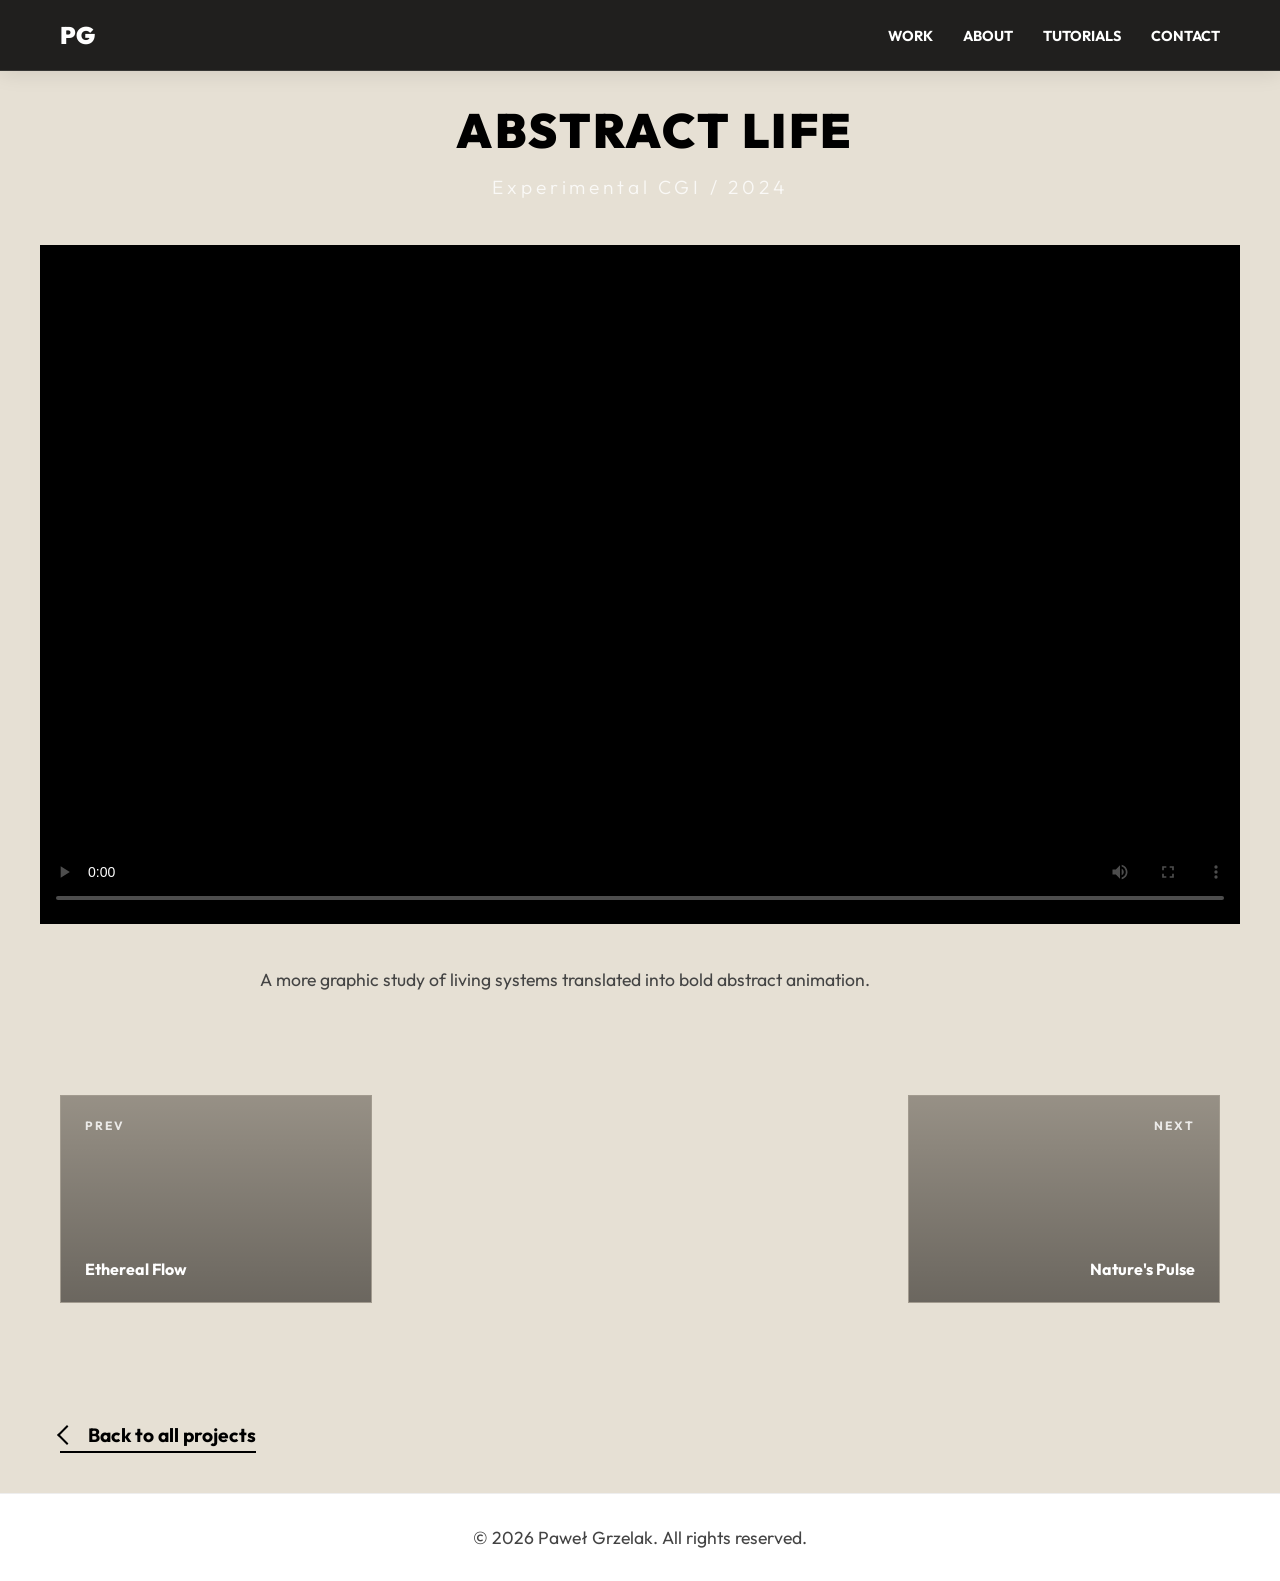
==== abstract-life/index.html @ cb913d97 "Switch project pages to folder routes" ====
<!DOCTYPE html>
<html lang="en">
<head>
    <meta charset="UTF-8">
    <meta name="viewport" content="width=device-width, initial-scale=1.0">
    <title>Project Title | Paweł Grzelak</title>
    <link rel="preconnect" href="https://fonts.googleapis.com">
    <link rel="preconnect" href="https://fonts.gstatic.com" crossorigin>
    <link href="https://fonts.googleapis.com/css2?family=Outfit:wght@300;400;700;900&display=swap" rel="stylesheet">
    <link rel="stylesheet" href="../style.css">
</head>
<body data-page="project" data-project="abstract-life">

    <nav id="main-nav" class="visible" style="transform: translateY(0); background: var(--nav-bg);">
        <div class="nav-container">
            <a href="../" class="logo">PG</a>
            <ul class="nav-links">
                <li><a href="../#work">Work</a></li>
                <li><a href="../#about">About</a></li>
                <li><a href="../#tutorials">Tutorials</a></li>
                <li><a href="../#contact">Contact</a></li>
            </ul>
        </div>
    </nav>

    <main>
        <header class="project-header">
            <h1 class="section-title project-title" style="border: none; margin-bottom: 10px;">Project Title</h1>
            <p class="artist-subtitle project-subtitle">Category / Year</p>
        </header>

        <div class="project-video-container">
            <video class="project-video" controls poster="../assets/placeholder-poster.jpg">
                <source class="project-video-source" src="../assets/placeholder-video.mp4" type="video/mp4">
                Your browser does not support the video tag.
            </video>
        </div>

        <div class="project-description">
            <p class="project-copy">Lorem ipsum dolor sit amet, consectetur adipiscing elit.</p>
        </div>

        <section class="project-pagination" aria-label="Project navigation">
            <div class="project-nav-links">
                <a href="../ethereal-flow/" class="project-nav-link project-nav-prev">
                    <span class="project-nav-label">Prev</span>
                    <strong class="project-nav-name">Previous Project</strong>
                </a>
                <a href="../natures-pulse/" class="project-nav-link project-nav-next">
                    <span class="project-nav-label">Next</span>
                    <strong class="project-nav-name">Next Project</strong>
                </a>
            </div>
            <a href="../" class="back-link">
                <span class="back-link-arrow" aria-hidden="true"></span>
                <span>Back to all projects</span>
            </a>
        </section>
    </main>

    <footer>
        <div class="container">
            <p>&copy; 2026 Paweł Grzelak. All rights reserved.</p>
        </div>
    </footer>

    <script src="../script.js"></script>
</body>
</html>
---- style.css ----
:root {
    --bg-color: #0a0a0a;
    --text-color: #ffffff;
    --accent-color: #ffffff;
    --secondary-text: #888888;
    --font-main: 'Outfit', sans-serif;
    --nav-bg: rgba(10, 10, 10, 0.9);
}

@view-transition {
    navigation: auto;
}

* {
    margin: 0;
    padding: 0;
    box-sizing: border-box;
}

html {
    scroll-behavior: smooth;
    /* Hide scrollbar for all browsers */
    scrollbar-width: none; /* Firefox */
    -ms-overflow-style: none; /* IE and Edge */
}

html.disable-smooth-scroll {
    scroll-behavior: auto;
}

/* Hide scrollbar for Chrome, Safari and Opera */
html::-webkit-scrollbar {
    display: none;
}

body {
    font-family: var(--font-main);
    background-color: var(--bg-color);
    color: var(--text-color);
    overflow-x: hidden;
    /* Hide scrollbar for all browsers */
    scrollbar-width: none; /* Firefox */
    -ms-overflow-style: none; /* IE and Edge */
}

/* Hide scrollbar for Chrome, Safari and Opera */
body::-webkit-scrollbar {
    display: none;
}

/* Typography */
h1, h2, h3 {
    font-weight: 900;
    text-transform: uppercase;
    letter-spacing: 0.05em;
}

a {
    text-decoration: none;
    color: inherit;
    transition: opacity 0.3s;
}

a:hover {
    opacity: 0.7;
}

/* Main Content - Light Mode */
main {
    background-color: #e6e0d4; /* Warmer beige from reference */
    background-image: url('assets/noise.png'); /* Subtle noise texture */
    background-repeat: repeat;
    color: #000000;
    position: relative;
    z-index: 10;
}

/* Typography Overrides for Light Mode */
.section-title {
    border-left-color: #000;
    color: #000;
}

/* Landing Page */
#landing {
    position: relative;
    height: 100vh;
    width: 100vw;
    display: flex;
    flex-direction: column;
    justify-content: center;
    align-items: center;
    overflow: hidden;
    background-color: var(--bg-color); /* Keep landing dark */
    color: var(--text-color);
}

.video-wrapper {
    position: absolute;
    inset: 0;
    overflow: hidden;
    z-index: 0;
}

.bg-video {
    position: absolute;
    inset: 0;
    width: 100%;
    height: 100%;
    object-fit: cover;
    background: #000; /* Fallback while loading */
}

/* Show only the appropriate orientation video */
.bg-video.desktop {
    display: none;
}

.bg-video.mobile {
    display: block;
}

@media (min-width: 768px) {
    .bg-video.desktop {
        display: block;
    }
    
    .bg-video.mobile {
        display: none;
    }
}

.overlay-gradient {
    position: absolute;
    top: 0;
    left: 0;
    width: 100%;
    height: 100%;
    background: linear-gradient(to bottom, rgba(0,0,0,0.3) 0%, rgba(0,0,0,0.6) 100%);
}

.landing-content {
    z-index: 1;
    text-align: center;
    padding: 20px;
    animation: fadeIn 1.5s ease-out;
}

.artist-name {
    font-size: 4rem; /* Mobile default */
    margin-bottom: 10px;
    text-shadow: 0 4px 10px rgba(0,0,0,0.5);
}

.artist-subtitle {
    font-size: 1.2rem;
    font-weight: 300;
    letter-spacing: 0.2em;
    color: rgba(255,255,255,0.8);
}

/* Scroll Indicator */
.scroll-indicator {
    position: fixed;
    bottom: 40px;
    left: 50%;
    transform: translateX(-50%);
    z-index: 99;
    display: flex;
    flex-direction: column;
    align-items: center;
    gap: 10px;
    opacity: 0.8;
    transition: opacity 0.3s ease;
}

.scroll-indicator.hidden {
    opacity: 0;
    pointer-events: none;
}

.mouse {
    width: 26px;
    height: 40px;
    border: 2px solid #fff;
    border-radius: 20px;
    position: relative;
    transition: border-color 0.3s ease;
}

.scroll-indicator.dark .mouse {
    border-color: #000;
}

.wheel {
    width: 4px;
    height: 8px;
    background: #fff;
    border-radius: 2px;
    position: absolute;
    top: 6px;
    left: 50%;
    transform: translateX(-50%);
    animation: scrollWheel 2s infinite;
    transition: background-color 0.3s ease;
}

.scroll-indicator.dark .wheel {
    background: #000;
}

.arrow span {
    display: block;
    width: 10px;
    height: 10px;
    border-bottom: 2px solid #fff;
    border-right: 2px solid #fff;
    transform: rotate(45deg);
    margin: -4px;
    animation: scrollArrow 2s infinite;
    transition: border-color 0.3s ease;
}

.scroll-indicator.dark .arrow span {
    border-bottom-color: #000;
    border-right-color: #000;
}

.arrow span:nth-child(2) { animation-delay: 0.2s; }
.arrow span:nth-child(3) { animation-delay: 0.4s; }

/* Navigation */
#main-nav {
    position: fixed;
    top: 0;
    left: 0;
    width: 100%;
    z-index: 100;
    background-color: transparent; /* Transparent initially */
    padding: 20px 0;
    transform: translateY(-100%); /* Hidden by default */
    transition: transform 0.4s ease-in-out, background-color 0.3s, backdrop-filter 0.3s, color 0.3s;
    color: #fff; /* Default text color (if visible on dark) */
}

#main-nav.visible {
    transform: translateY(0);
    background-color: rgba(0, 0, 0, 0.3); /* Dark background */
    backdrop-filter: blur(10px); /* Blur effect */
    -webkit-backdrop-filter: blur(10px); /* Safari support */
    color: #fff; /* White text */
    box-shadow: 0 2px 20px rgba(0,0,0,0.1);
    border-bottom: 1px solid rgba(255, 255, 255, 0.1); /* Subtle border */
}

.nav-container {
    max-width: 1200px;
    margin: 0 auto;
    display: flex;
    justify-content: space-between;
    align-items: center;
    padding: 0 20px;
}

.logo {
    font-weight: 900;
    font-size: 1.5rem;
}

.nav-links {
    list-style: none;
    display: flex;
    gap: 30px;
}

.nav-links li a {
    font-weight: 700;
    text-transform: uppercase;
    font-size: 0.9rem;
}

/* Sections */
.section {
    padding: 180px 20px; /* Increased padding */
    min-height: 80vh;
}

.container {
    max-width: 1200px;
    margin: 0 auto;
}

.section-title {
    font-size: 3rem; /* Larger title */
    margin-bottom: 80px; /* More space below title */
    border-left: 5px solid #000;
    padding-left: 30px;
}

/* Projects Grid */
.projects-grid {
    display: grid;
    grid-template-columns: 1fr; /* Single column */
    gap: 100px; /* Increased gap for single column layout */
    max-width: 1500px; /* Max width constraint */
    margin: 0 auto;
}

/* Enhanced Project Hover */
.project-card {
    background: transparent; /* Remove background/border effect */
    aspect-ratio: 16/9;
    display: flex;
    flex-direction: column;
    justify-content: flex-end;
    padding: 40px; /* Increased padding */
    cursor: pointer;
    transition: box-shadow 0.4s ease;
    position: relative;
    overflow: hidden;
    box-shadow: none; /* Remove default shadow */
}

.project-card:hover {
    box-shadow: 0 30px 60px rgba(0,0,0,0.2); /* Add shadow on hover */
}

.project-card img, .project-card video {
    transition: transform 0.6s ease;
    width: 100%;
    height: 100%;
    object-fit: cover;
    position: absolute;
    top: 0;
    left: 0;
    z-index: 1;
    opacity: 0.8; /* Default opacity */
}

.project-card:hover img, .project-card:hover video {
    opacity: 1;
}

.project-info {
    position: relative;
    z-index: 2;
    transition: transform 0.4s ease;
}

.project-card h3 {
    color: #fff;
    font-size: 2rem;
    text-shadow: 0 2px 10px rgba(0,0,0,0.5);
    transition: color 0.3s ease;
}

.project-card:hover .project-info {
    transform: translateY(-10px); /* Lift title */
}

.project-card:hover h3 {
    color: #e6e0d4; /* Change color on hover (match bg) */
}

/* Footer */
footer {
    padding: 24px 20px;
    min-height: 88px;
    display: flex;
    align-items: center;
    text-align: center;
    color: #666;
    font-size: 0.9rem;
    border-top: 1px solid #eee;
    background: #fff;
}

/* Project Page */
.project-header {
    padding: 100px 20px 40px;
    text-align: center;
}

.project-video-container {
    max-width: 1200px;
    margin: 0 auto 40px;
    aspect-ratio: 16/9;
    background: #000;
}

.project-video-container video {
    width: 100%;
    height: 100%;
    object-fit: contain;
}

.project-description {
    max-width: 800px;
    margin: 0 auto 100px;
    font-size: 1.1rem;
    line-height: 1.6;
    color: #ccc;
    padding: 0 20px;
}

.back-link {
    display: inline-flex;
    align-items: center;
    gap: 14px;
    margin-top: 0;
    font-size: 1.2rem;
    font-weight: 700;
    color: #000;
    border-bottom: 2px solid #000;
    padding-bottom: 4px;
}

.back-link-arrow {
    width: 14px;
    height: 14px;
    border-bottom: 2px solid currentColor;
    border-left: 2px solid currentColor;
    transform: rotate(45deg);
    flex: 0 0 auto;
}

.project-pagination {
    max-width: 1200px;
    margin: 0 auto;
    padding: 0 20px;
}

body[data-page="project"] main {
    padding-bottom: 40px;
}

.project-nav-links {
    display: grid;
    grid-template-columns: repeat(2, minmax(0, 312px));
    justify-content: space-between;
    gap: 96px;
    margin-bottom: 120px;
}

.project-nav-link {
    display: flex;
    flex-direction: column;
    gap: 10px;
    justify-content: space-between;
    aspect-ratio: 3 / 2;
    min-height: 125px;
    padding: 22px 24px;
    border: 1px solid rgba(0, 0, 0, 0.12);
    background-color: #b8b0a3;
    background-position: center;
    background-repeat: no-repeat;
    background-size: cover;
    color: #fff;
    overflow: hidden;
    transition: transform 0.3s ease, border-color 0.3s ease, opacity 0.3s ease;
}

.project-nav-link:hover {
    opacity: 1;
    transform: translateY(-4px);
    border-color: rgba(0, 0, 0, 0.28);
}

.project-nav-label {
    font-size: 0.75rem;
    font-weight: 700;
    letter-spacing: 0.16em;
    text-transform: uppercase;
    color: rgba(255, 255, 255, 0.82);
}

.project-nav-name {
    font-size: 1rem;
    line-height: 1.3;
    max-width: 14ch;
}

.project-nav-prev {
    text-align: left;
    align-items: flex-start;
}

.project-nav-next {
    text-align: right;
    align-items: flex-end;
}

/* Reveal Animations */
.reveal {
    opacity: 0;
    transform: translateY(30px);
    transition: opacity 0.8s ease-out, transform 0.8s ease-out;
}

.reveal.active {
    opacity: 1;
    transform: translateY(0);
}

/* Animations */
@keyframes fadeIn {
    from { opacity: 0; transform: translateY(20px); }
    to { opacity: 1; transform: translateY(0); }
}

@keyframes scrollWheel {
    0% { top: 6px; opacity: 1; }
    100% { top: 20px; opacity: 0; }
}

@keyframes scrollArrow {
    0% { opacity: 0; transform: rotate(45deg) translate(-5px, -5px); }
    50% { opacity: 1; }
    100% { opacity: 0; transform: rotate(45deg) translate(5px, 5px); }
}
/* Typography Polish */
p {
    line-height: 1.8;
    color: #444;
    font-size: 1.1rem;
}

.about-content {
    max-width: 800px;
    margin: 0 auto;
    text-align: center;
}

/* Hamburger Menu */
.hamburger {
    display: none;
    flex-direction: column;
    gap: 5px;
    background: transparent;
    border: none;
    cursor: pointer;
    padding: 5px;
    z-index: 101;
}

.hamburger span {
    width: 25px;
    height: 2px;
    background: #fff;
    transition: all 0.3s ease;
    display: block;
}

.hamburger.active span:nth-child(1) {
    transform: rotate(45deg) translate(7px, 7px);
}

.hamburger.active span:nth-child(2) {
    opacity: 0;
}

.hamburger.active span:nth-child(3) {
    transform: rotate(-45deg) translate(7px, -7px);
}

/* Responsive */
@media (min-width: 768px) {
    .artist-name {
        font-size: 6rem;
    }
}

@media (max-width: 768px) {
    .hamburger {
        display: flex;
    }
    
    .nav-container {
        flex-direction: row;
        justify-content: space-between;
        height: 100%;
        align-items: flex-start; /* Keep logo and hamburger at the top */
        padding-top: 10px; /* Reduced padding for smaller navbar */
        padding-bottom: 10px;
    }
    
    .logo {
        position: relative;
        z-index: 101;
    }
    
    /* When menu is open, expand the main nav to full screen */
    #main-nav {
        /* No transition by default for instant close */
    }

    #main-nav.mobile-active {
        height: 100vh;
        background-color: rgba(0, 0, 0, 0.5); /* Dark background for mobile menu */
        backdrop-filter: blur(20px);
        -webkit-backdrop-filter: blur(20px);
        transition: height 0.5s cubic-bezier(0.25, 1, 0.5, 1), background-color 0.5s, backdrop-filter 0.5s;
    }

    .nav-links {
        position: absolute;
        top: 0;
        left: 0;
        width: 100%;
        height: 100%;
        display: flex;
        flex-direction: column;
        justify-content: center;
        align-items: center;
        gap: 40px;
        pointer-events: none;
        opacity: 0;
        /* No transition for instant close */
        padding: 0; /* Remove padding to properly center */
    }
    
    .nav-links.active {
        opacity: 1;
        pointer-events: all;
        transition: opacity 0.5s ease 0.2s; /* Delay fade in to wait for height expansion */
    }
    
    /* Focus styles */
    .nav-links a:focus, .hamburger:focus {
        outline: none;
        color: #fff;
        text-shadow: 0 0 10px rgba(255,255,255,0.8);
    }
    
    .nav-links li {
        opacity: 0;
        transform: translateY(20px);
        transition: opacity 0.4s ease, transform 0.4s ease;
    }
    
    .nav-links.active li {
        opacity: 1;
        transform: translateY(0);
    }
    
    /* Staggered animation for menu items */
    .nav-links.active li:nth-child(1) { transition-delay: 0.2s; }
    .nav-links.active li:nth-child(2) { transition-delay: 0.3s; }
    .nav-links.active li:nth-child(3) { transition-delay: 0.4s; }
    .nav-links.active li:nth-child(4) { transition-delay: 0.5s; }
    
    .nav-links li a {
        font-size: 2rem;
        font-weight: 900;
    }
    
    .artist-name {
        font-size: 3rem;
    }
    
    /* Mobile project cards - 9:16 aspect ratio */
    .project-card {
        aspect-ratio: 9/16;
    }

    .project-video-container {
        margin-bottom: 32px;
    }

    .project-pagination {
        margin-bottom: 0;
    }

    body[data-page="project"] main {
        padding-bottom: 30px;
    }

    .project-nav-links {
        grid-template-columns: 1fr 1fr;
        gap: 28px;
        margin-bottom: 84px;
    }

    .project-nav-link {
        min-height: 84px;
        padding: 14px;
    }

    .project-nav-name {
        font-size: 0.9rem;
    }

    .back-link {
        gap: 10px;
        font-size: 1.05rem;
    }

    .back-link-arrow {
        width: 12px;
        height: 12px;
    }
}

/* Contact Button */
.btn-contact {
    display: inline-block;
    padding: 15px 40px;
    background: #000; /* Dark button on light bg */
    color: #fff;
    font-weight: 700;
    text-transform: uppercase;
    letter-spacing: 0.1em;
    transition: transform 0.3s, background 0.3s;
    text-decoration: none;
}

.btn-contact:hover {
    transform: translateY(-3px);
    background: #333;
    opacity: 1;
}

/* Social Links */
.social-links a {
    font-size: 1.1rem;
    font-weight: 300;
    border-bottom: 1px solid transparent;
    padding-bottom: 2px;
    color: #000; /* Dark text */
}

.social-links a:hover {
    border-bottom: 1px solid #000;
    opacity: 1;
}

/* View Transitions API */
::view-transition-old(root),
::view-transition-new(root) {
    animation-duration: 0.45s;
    animation-timing-function: ease;
}

::view-transition-old(root) {
    animation-name: fade-out;
}

::view-transition-new(root) {
    animation-name: fade-in;
}

@keyframes fade-out {
    from { opacity: 1; }
    to { opacity: 0; }
}

@keyframes fade-in {
    from { opacity: 0; }
    to { opacity: 1; }
}

/* Shared element transitions for project cards */
.project-card {
    view-transition-name: none;
}

.project-video-container,
.project-title,
.logo {
    contain: layout;
}

::view-transition-group(site-logo) {
    animation-duration: 0.45s;
    animation-timing-function: ease;
}

@media (prefers-reduced-motion: reduce) {
    html {
        scroll-behavior: auto;
    }

    ::view-transition-old(root),
    ::view-transition-new(root),
    ::view-transition-group(site-logo) {
        animation-duration: 0.01ms;
    }
}
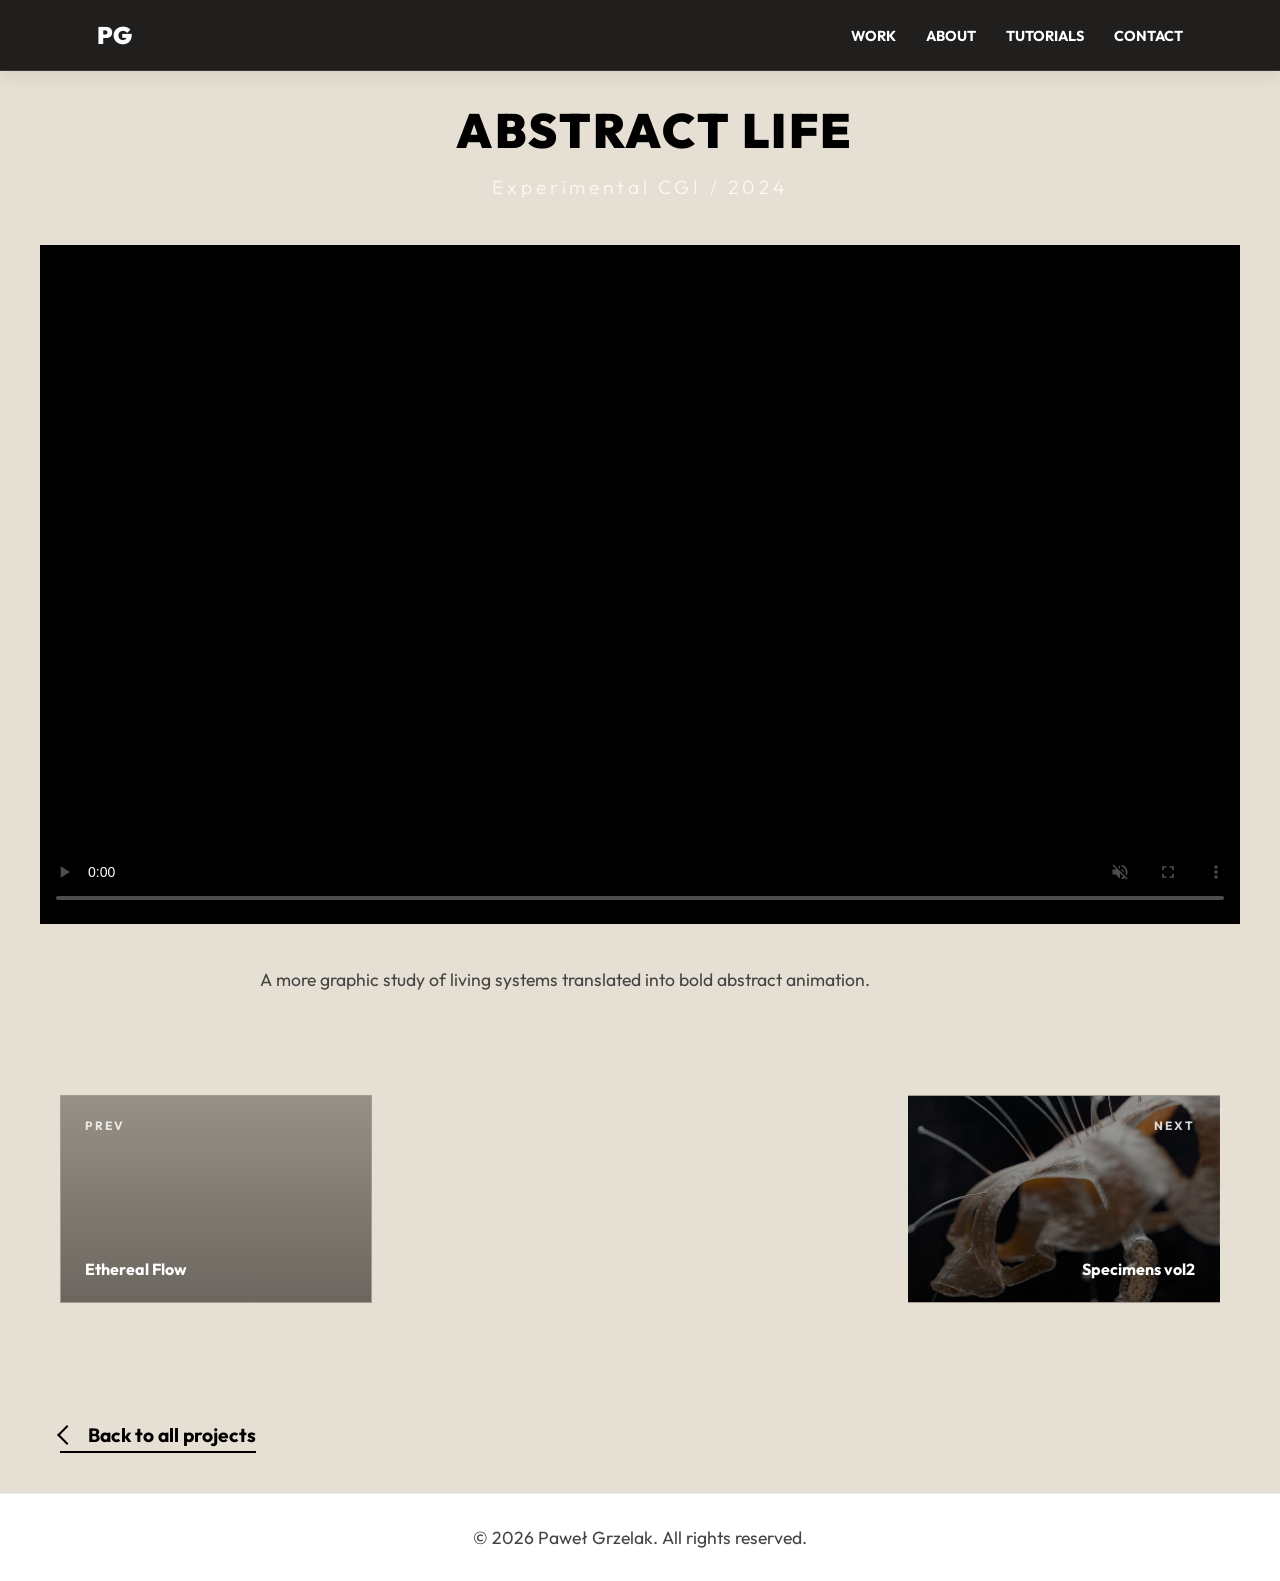
==== commit c3164bc8: "Dodaj 2 projekty" ====
--- a/abstract-life/index.html
+++ b/abstract-life/index.html
@@ -8,6 +8,10 @@
     <link rel="preconnect" href="https://fonts.gstatic.com" crossorigin>
     <link href="https://fonts.googleapis.com/css2?family=Outfit:wght@300;400;700;900&display=swap" rel="stylesheet">
     <link rel="stylesheet" href="../style.css">
+    <link rel="icon" type="image/png" sizes="32x32" href="../assets/favicons/favicon-32x32.png">
+    <link rel="icon" type="image/png" sizes="16x16" href="../assets/favicons/favicon-16x16.png">
+    <link rel="apple-touch-icon" sizes="180x180" href="../assets/favicons/apple-touch-icon.png">
+    <link rel="icon" href="../assets/favicons/favicon.ico" sizes="any">
 </head>
 <body data-page="project" data-project="abstract-life">
 
@@ -30,7 +34,7 @@
         </header>
 
         <div class="project-video-container">
-            <video class="project-video" controls poster="../assets/placeholder-poster.jpg">
+            <video class="project-video" autoplay muted playsinline controls poster="../assets/placeholder-poster.jpg">
                 <source class="project-video-source" src="../assets/placeholder-video.mp4" type="video/mp4">
                 Your browser does not support the video tag.
             </video>
--- a/style.css
+++ b/style.css
@@ -120,12 +120,29 @@
     display: block;
 }
 
+/* Project thumbnail videos (homepage cards) follow the same breakpoint logic as landing */
+.project-thumb.desktop {
+    display: none;
+}
+
+.project-thumb.mobile {
+    display: block;
+}
+
 @media (min-width: 768px) {
     .bg-video.desktop {
         display: block;
     }
     
     .bg-video.mobile {
+        display: none;
+    }
+
+    .project-thumb.desktop {
+        display: block;
+    }
+
+    .project-thumb.mobile {
         display: none;
     }
 }
@@ -290,6 +307,14 @@
     margin: 0 auto;
 }
 
+@media (min-width: 769px) {
+    .nav-container,
+    .container {
+        max-width: 1440px;
+        width: min(1440px, calc(100% - clamp(96px, 12vw, 192px)));
+    }
+}
+
 .section-title {
     font-size: 3rem; /* Larger title */
     margin-bottom: 80px; /* More space below title */
@@ -326,7 +351,7 @@
 }
 
 .project-card img, .project-card video {
-    transition: transform 0.6s ease;
+    transition: transform 0.6s ease, opacity 0.3s ease;
     width: 100%;
     height: 100%;
     object-fit: cover;
@@ -334,11 +359,11 @@
     top: 0;
     left: 0;
     z-index: 1;
-    opacity: 0.8; /* Default opacity */
+    opacity: 1; /* Natural color by default */
 }
 
 .project-card:hover img, .project-card:hover video {
-    opacity: 1;
+    opacity: 0.8;
 }
 
 .project-info {
